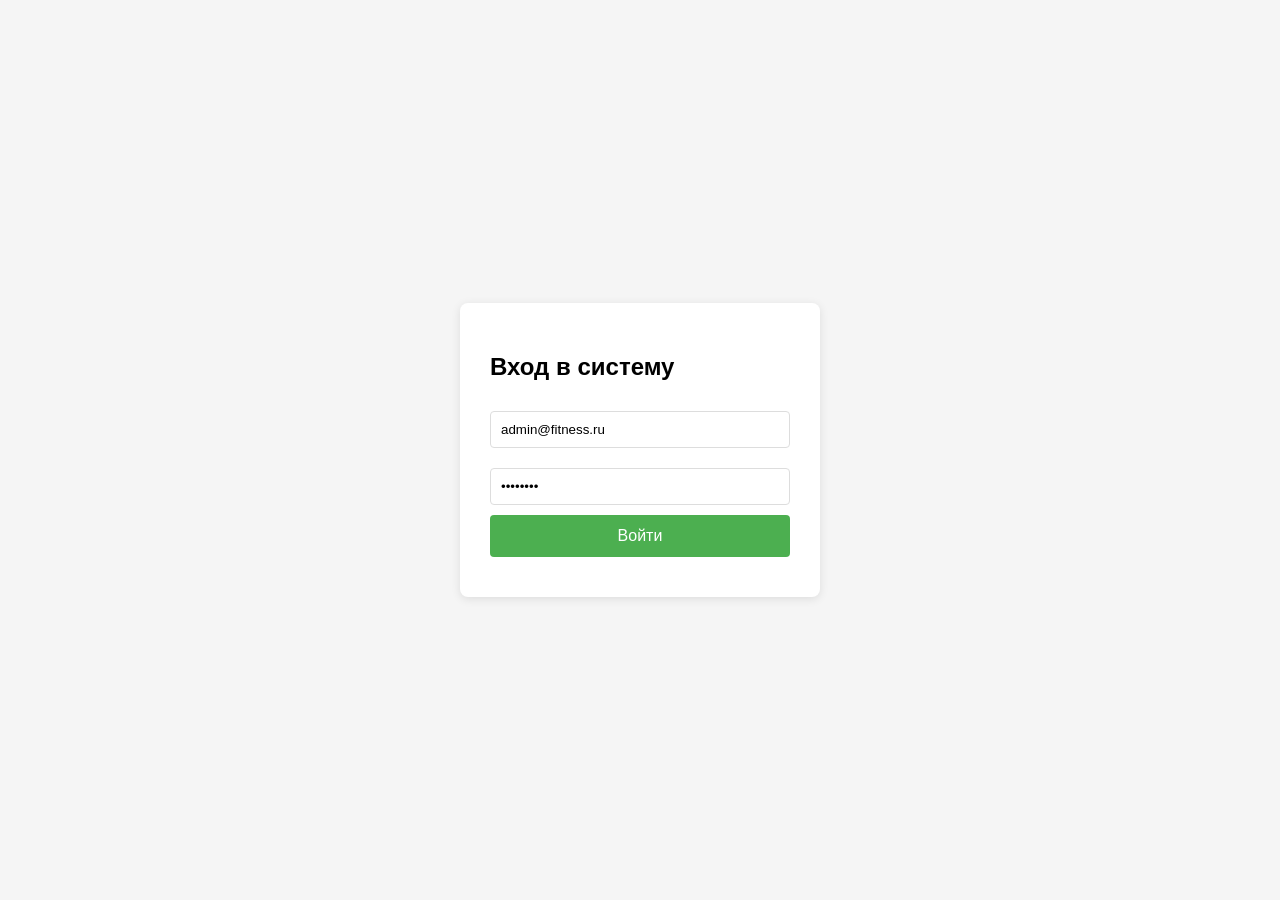
==== FitnessClub/wwwroot/login.html @ 446fc8e8 "Initial commit - FitnessClub project" ====
﻿<!DOCTYPE html>
<html lang="ru">
<head>
    <meta charset="UTF-8">
    <meta name="viewport" content="width=device-width, initial-scale=1.0">
    <title>Вход в систему</title>
    <style>
        body {
            font-family: Arial, sans-serif;
            display: flex;
            justify-content: center;
            align-items: center;
            min-height: 100vh;
            margin: 0;
            background-color: #f5f5f5;
        }

        .login-form {
            background-color: white;
            padding: 30px;
            border-radius: 8px;
            box-shadow: 0 2px 10px rgba(0,0,0,0.1);
            width: 300px;
        }

        input {
            width: 100%;
            padding: 10px;
            margin: 10px 0;
            border: 1px solid #ddd;
            border-radius: 4px;
            box-sizing: border-box;
        }

        button {
            width: 100%;
            padding: 12px;
            background-color: #4CAF50;
            color: white;
            border: none;
            border-radius: 4px;
            cursor: pointer;
            font-size: 16px;
        }

            button:hover {
                background-color: #45a049;
            }

        .error {
            color: red;
            margin-top: 10px;
        }
    </style>
</head>
<body>
    <div class="login-form">
        <h2>Вход в систему</h2>
        <form id="loginForm">
            <input type="email" id="email" placeholder="Email" required>
            <input type="password" id="password" placeholder="Пароль" required>
            <button type="submit">Войти</button>
        </form>
        <div class="error" id="errorMessage"></div>
    </div>

    <script>
        document.getElementById('loginForm').addEventListener('submit', async (e) => {
            e.preventDefault();

            const email = document.getElementById('email').value;
            const password = document.getElementById('password').value;

            try {
                const response = await fetch('/api/auth/login', {
                    method: 'POST',
                    headers: {
                        'Content-Type': 'application/json'
                    },
                    body: JSON.stringify({ email, password })
                });

                if (response.ok) {
                    const data = await response.json();
                    localStorage.setItem('token', data.token);
                    localStorage.setItem('role', data.role);

                    if (data.role === 'Admin') {
                        window.location.href = 'admin/dashboard.html';
                    } else {
                        window.location.href = 'client/dashboard.html';
                    }
                } else {
                    document.getElementById('errorMessage').textContent = 'Ошибка входа';
                }
            } catch (error) {
                document.getElementById('errorMessage').textContent = 'Ошибка соединения';
            }
        });

        // Тестовые данные для быстрого входа
        window.onload = () => {
            document.getElementById('email').value = 'admin@fitness.ru';
            document.getElementById('password').value = 'admin123';
        };
    </script>
</body>
</html>
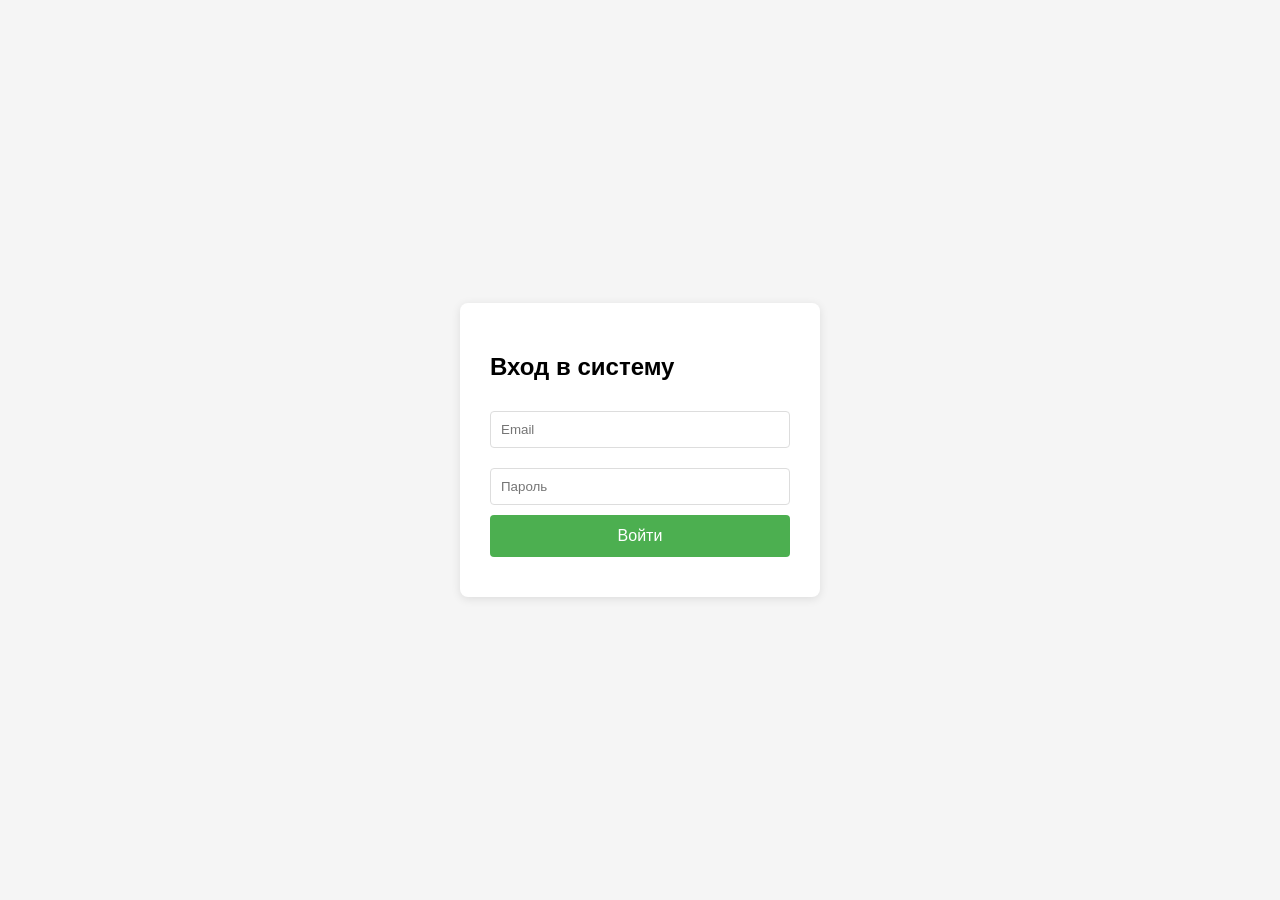
==== commit c1630c0c: "рефакторинг в виде разреза контроллеров и сервисов, уборка год-контроллера, исправление редиректов" ====
--- a/FitnessClub/wwwroot/login.html
+++ b/FitnessClub/wwwroot/login.html
@@ -63,46 +63,7 @@
         </form>
         <div class="error" id="errorMessage"></div>
     </div>
-
-    <script>
-        document.getElementById('loginForm').addEventListener('submit', async (e) => {
-            e.preventDefault();
-
-            const email = document.getElementById('email').value;
-            const password = document.getElementById('password').value;
-
-            try {
-                const response = await fetch('/api/auth/login', {
-                    method: 'POST',
-                    headers: {
-                        'Content-Type': 'application/json'
-                    },
-                    body: JSON.stringify({ email, password })
-                });
-
-                if (response.ok) {
-                    const data = await response.json();
-                    localStorage.setItem('token', data.token);
-                    localStorage.setItem('role', data.role);
-
-                    if (data.role === 'Admin') {
-                        window.location.href = 'admin/dashboard.html';
-                    } else {
-                        window.location.href = 'client/dashboard.html';
-                    }
-                } else {
-                    document.getElementById('errorMessage').textContent = 'Ошибка входа';
-                }
-            } catch (error) {
-                document.getElementById('errorMessage').textContent = 'Ошибка соединения';
-            }
-        });
-
-        // Тестовые данные для быстрого входа
-        window.onload = () => {
-            document.getElementById('email').value = 'admin@fitness.ru';
-            document.getElementById('password').value = 'admin123';
-        };
-    </script>
+    <script src="/js/utils.js"></script>
+    <script src="/js/auth.js"></script>
 </body>
 </html>
